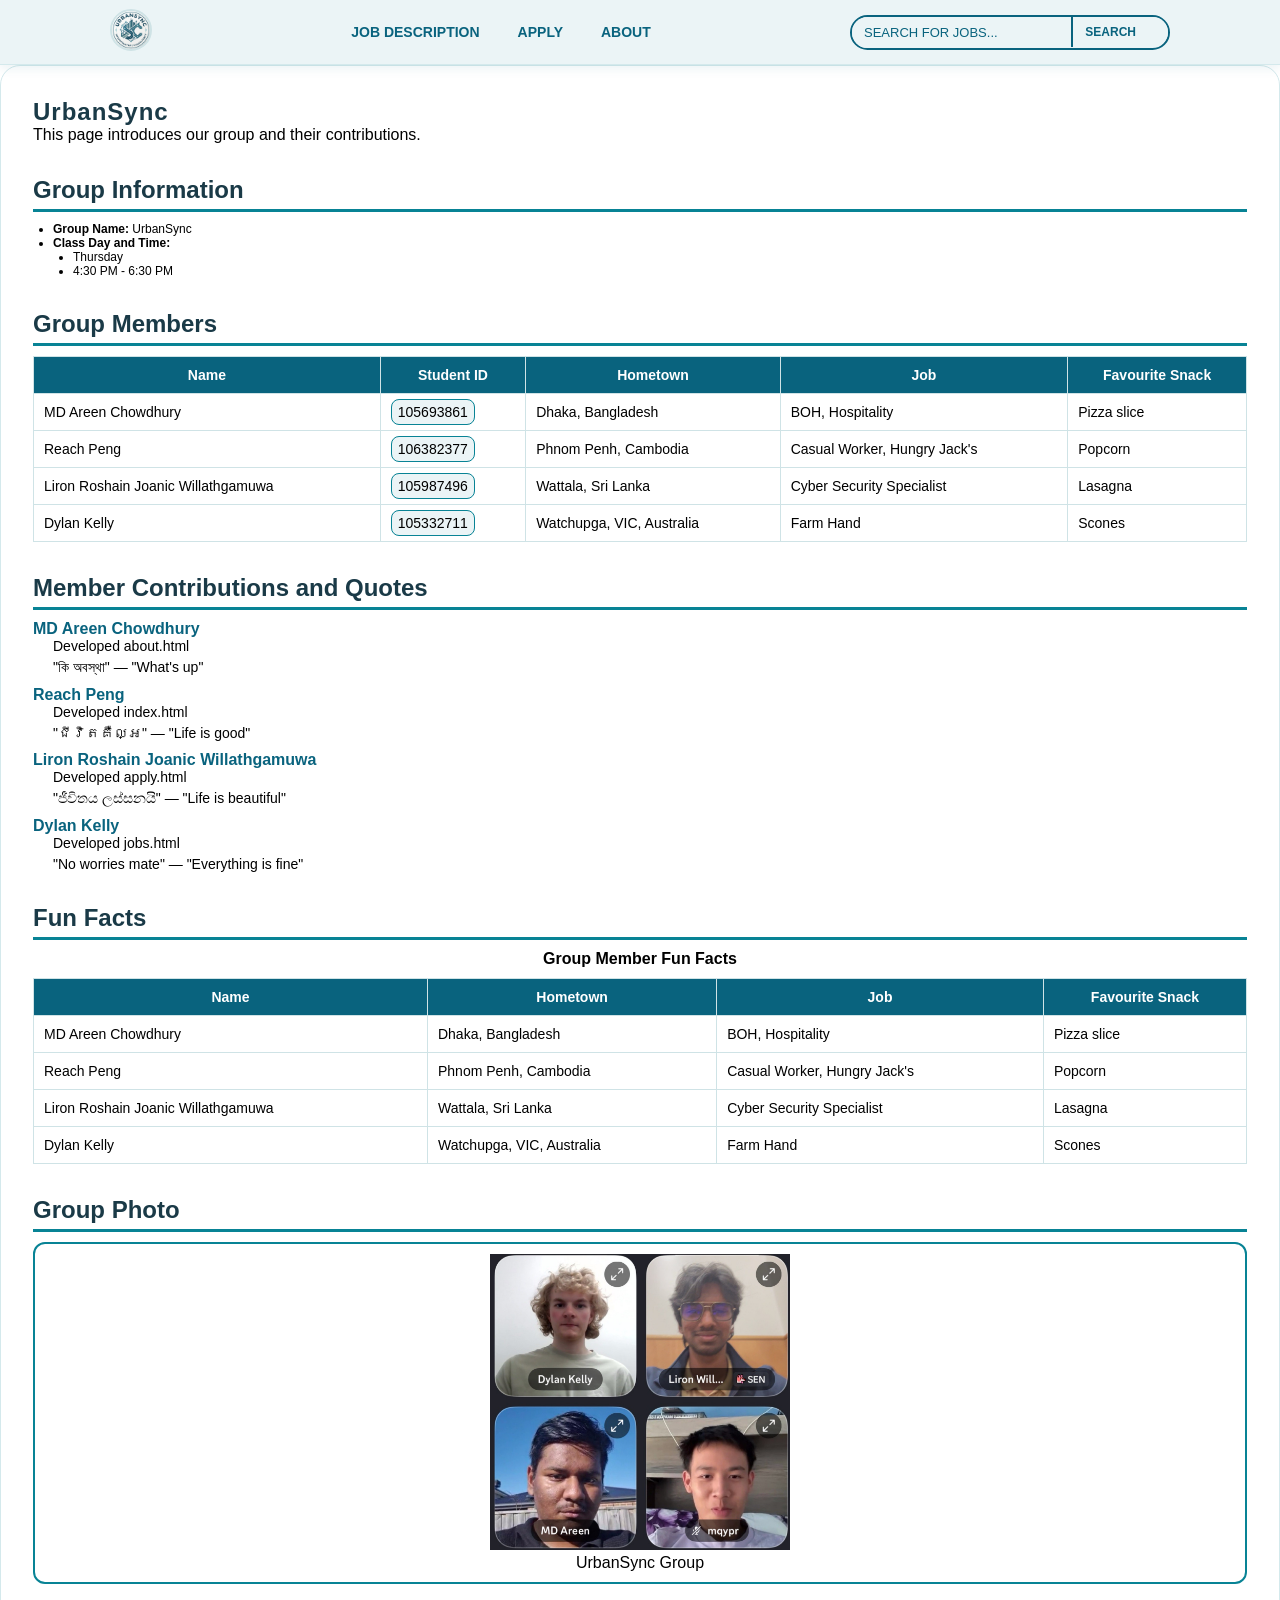
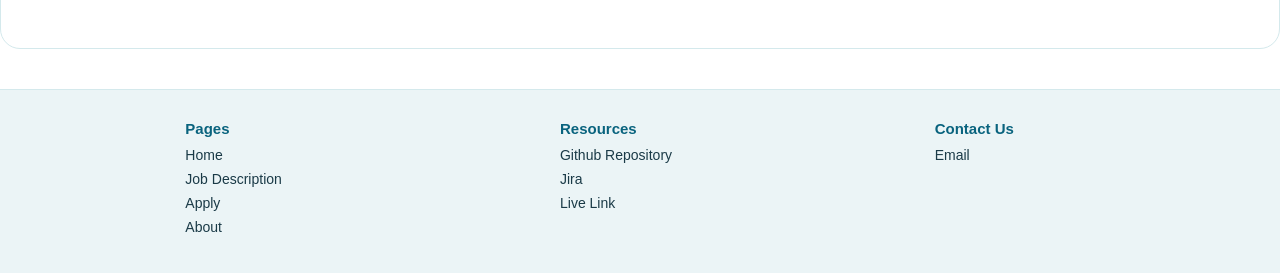
==== about.html @ 6f07172c "inline css req for index.html" ====
<!DOCTYPE html>
<html lang="en">

<head>
  <meta charset="UTF-8">
  <meta name="description" content="About page for UrbanSync group project">
  <meta name="viewport" content="width=device-width, initial-scale=1.0">
  <title>About - UrbanSync</title>

  <!-- External CSS -->
  <link rel="stylesheet" href="style.css">

  <!-- Embedded CSS -->
  <style>
    .about-container {
      background: white;
      border: 1px solid #d4e9ec;
      border-radius: 20px;
      padding: 2rem;
    }

    .about-section {
      margin-bottom: 2rem;
    }

    .about-section h2 {
      border-bottom: 3px solid #088395;
      padding-bottom: 5px;
      margin-bottom: 10px;
    }

    .about-section ul {
      list-style-type: disc;
      margin-left: 20px;
    }

    .member-table {
      width: 100%;
      border-collapse: collapse;
      margin-top: 10px;
    }

    .member-table th,
    .member-table td {
      border: 1px solid #cfe3e6;
      padding: 10px;
      font-size: 14px;
    }

    .member-table th {
      background-color: #09637E;
      color: white;
    }

    .member-table tr:hover {
      background-color: #dceff1;
    }

    .student-id {
      background-color: #EBF4F6;
      border: 1px solid #088395;
      padding: 4px 6px;
      border-radius: 8px;
    }

    dt {
      font-weight: bold;
      margin-top: 10px;
      color: #09637E;
    }

    dd {
      margin-left: 20px;
      margin-bottom: 5px;
      font-size: 14px;
    }

    caption {
      font-weight: bold;
      margin-bottom: 10px;
    }

    figure {
      border: 2px solid #088395;
      border-radius: 12px;
      padding: 10px;
      text-align: center;
    }

    a:focus {
      outline: 2px solid black;
    }
  </style>
</head>

<body>

  <header>
    <nav class="navbar">
      <div class="navbar-container">
        <div class="navbar-logo">
          <a href="index.html"><img src="./images/logo.png" class="logo-pic" alt="logo-pic"></a>
        </div>
        <div class="navbar-link">
          <a href="jobs.html" class="navbar-link-item-a">JOB DESCRIPTION</a>
          <a href="apply.html" class="navbar-link-item-a">APPLY</a>
          <a href="about.html" class="navbar-link-item-a">ABOUT</a>
        </div>
        <form class="search-bar">
          <input type="text" name="search-text" placeholder="SEARCH FOR JOBS..." class="search-text">
          <button type="submit" class="job-search-button">SEARCH</button>
        </form>
      </div>
    </nav>
  </header>

  <main>
    <div class="about-container">

      <!-- Title -->
      <section class="about-section">
        <h1 style="letter-spacing: 1px;">UrbanSync</h1>
        <p>This page introduces our group and their contributions.</p>
      </section>

      <!-- Group Info -->
      <section class="about-section">
        <h2>Group Information</h2>
        <ul>
          <li><strong>Group Name:</strong> UrbanSync</li>
          <li>
            <strong>Class Day and Time:</strong>
            <ul>
              <li>Thursday</li>
              <li>4:30 PM - 6:30 PM</li>
            </ul>
          </li>
        </ul>
      </section>

      <!-- Members -->
      <section class="about-section">
        <h2>Group Members</h2>

        <table class="member-table">
          <tr>
            <th>Name</th>
            <th>Student ID</th>
            <th>Hometown</th>
            <th>Job</th>
            <th>Favourite Snack</th>
          </tr>

          <tr>
            <td>MD Areen Chowdhury</td>
            <td><span class="student-id">105693861</span></td>
            <td>Dhaka, Bangladesh</td>
            <td>BOH, Hospitality</td>
            <td>Pizza slice</td>
          </tr>

          <tr>
            <td>Reach Peng</td>
            <td><span class="student-id">106382377</span></td>
            <td>Phnom Penh, Cambodia</td>
            <td>Casual Worker, Hungry Jack's</td>
            <td>Popcorn</td>
          </tr>

          <tr>
            <td>Liron Roshain Joanic Willathgamuwa</td>
            <td><span class="student-id">105987496</span></td>
            <td>Wattala, Sri Lanka</td>
            <td>Cyber Security Specialist</td>
            <td>Lasagna</td>
          </tr>

          <tr>
            <td>Dylan Kelly</td>
            <td><span class="student-id">105332711</span></td>
            <td>Watchupga, VIC, Australia</td>
            <td>Farm Hand</td>
            <td>Scones</td>
          </tr>
        </table>
      </section>

      <!-- Contributions -->
      <section class="about-section">
        <h2>Member Contributions and Quotes</h2>

        <dl>
          <dt>MD Areen Chowdhury</dt>
          <dd>Developed about.html</dd>
          <dd>"কি অবস্থা" — "What's up"</dd>

          <dt>Reach Peng</dt>
          <dd>Developed index.html</dd>
          <dd>"ជីវិតគឺល្អ" — "Life is good"</dd>

          <dt>Liron Roshain Joanic Willathgamuwa</dt>
          <dd>Developed apply.html</dd>
          <dd>"ජීවිතය ලස්සනයි" — "Life is beautiful"</dd>

          <dt>Dylan Kelly</dt>
          <dd>Developed jobs.html</dd>
          <dd>"No worries mate" — "Everything is fine"</dd>
        </dl>
      </section>

      <!-- Fun Facts -->
      <section class="about-section">
        <h2>Fun Facts</h2>

        <table class="member-table">
          <caption>Group Member Fun Facts</caption>

          <tr>
            <th>Name</th>
            <th>Hometown</th>
            <th>Job</th>
            <th>Favourite Snack</th>
          </tr>

          <tr>
            <td>MD Areen Chowdhury</td>
            <td>Dhaka, Bangladesh</td>
            <td>BOH, Hospitality</td>
            <td>Pizza slice</td>
          </tr>

          <tr>
            <td>Reach Peng</td>
            <td>Phnom Penh, Cambodia</td>
            <td>Casual Worker, Hungry Jack's</td>
            <td>Popcorn</td>
          </tr>

          <tr>
            <td>Liron Roshain Joanic Willathgamuwa</td>
            <td>Wattala, Sri Lanka</td>
            <td>Cyber Security Specialist</td>
            <td>Lasagna</td>
          </tr>

          <tr>
            <td>Dylan Kelly</td>
            <td>Watchupga, VIC, Australia</td>
            <td>Farm Hand</td>
            <td>Scones</td>
          </tr>

        </table>
      </section>

      <!-- Group Photo -->
      <section class="about-section">
        <h2>Group Photo</h2>

        <figure>
          <img src="./images/group-photo.jpg" alt="UrbanSync group photo" width="300">
          <figcaption>UrbanSync Group</figcaption>
        </figure>
      </section>

    </div>
  </main>

  <footer>
    <nav>
      <div class="footer-container">
        <div class="footer-column">
          <h2 class="footer-column-title">Pages</h2>
          <ul class="footer-column-list">
            <li class="footer-column-item">
              <a href="/index.html">Home</a>
            </li>
            <li class="footer-column-item">
              <a href="/jobs.html">Job Description</a>
            </li>
            <li class="footer-column-item">
              <a href="/apply.html">Apply</a>
            </li>
            <li class="footer-column-item">
              <a href="/about.html">About</a>
            </li>
          </ul>
        </div>
        <div class="footer-column">
          <h2 class="footer-column-title">Resources</h2>
          <ul class="footer-column-list">
            <li class="footer-column-item">
              <a href="https://github.com/mqypr/UrbanSync">Github Repository</a>
            </li>
            <li class="footer-column-item">
              <a class="footer-column-item"
                href="https://pengreach123.atlassian.net/?continue=https%3A%2F%2Fpengreach123.atlassian.net%2Fwelcome%2Fsoftware%3FprojectId%3D10033&atlOrigin=eyJpIjoiOGMzNTY2NzRmYTE2NGY5MzkxNmFkNDQ3ZmFmNWVmYmYiLCJwIjoiamlyYS1zb2Z0d2FyZSJ9">Jira
              </a>
            </li>
            <li class="footer-column-item">
              <a class="footer-column-item" href="https://mqypr.github.io/UrbanSync/">Live Link</a>
            </li>
          </ul>
        </div>
        <div class="footer-column">
          <h2 class="footer-column-title">Contact Us</h2>
          <ul class="footer-column-list">
            <li class="footer-column-item">
              <a href="mailto:blank" class="footer-column-item">Email</a>
            </li>
          </ul>
        </div>
      </div>

    </nav>
  </footer>

</body>

</html>
---- style.css ----
:root {
  --primary: #09637E;
  --secondary: #088395;
  --tertiary: #7AB2B2;
  --bg-main: #EBF4F6;
  --text-main: #1A3A47;
  --main-font: arial;
}

* {
  margin: 0;
  padding: 0;
  box-sizing: border-box;
  font-family: var(--main-font);
}

h1,
h2,
h3,
h4,
h5,
h6 {
  font-weight: 600;
  color: var(--text-main);
}

ul {
  list-style-type: none;
}

li {
  font-family: var(--main-font);
  font-size: 12px;
}

a {
  text-decoration: none;
  color: var(--primary)
}

button {
  cursor: pointer;
  font-weight: bold;
  color: var(--text-main);
}

sup {
  text-decoration: underline;
  font-size: 50%;
}


.navbar {
  position: sticky;
  top: 0;
  background: #ebf4f6;
  border-bottom: 1px solid #d4e9ec;
  box-shadow: 0 4px 10px rgba(9, 99, 126, 0.08);
}

.navbar-container {
  max-width: 1100px;
  height: 64px;
  margin: auto;
  padding-left: 20px;
  padding-right: 20px;
  display: flex;
  justify-content: space-between;
  align-items: center;
}

.navbar-link {
  display: flex;
  gap: 10px;
  align-items: center;
}

.navbar-link-item-a {
  padding: 8px 14px;
  border-radius: 20px;
  color: var(--primary);
  font-weight: bold;
  font-size: 14px;
}

.navbar-link-item-a:hover {
  background: #dceff1;
  color: var(--secondary);
}

.logo-pic {
  width: 42px;
  height: 42px;
  border-radius: 50%;
  border: 2px solid #cfe3e6;
}

.search-bar {
  display: flex;
  width: 320px;
  background: #ebf4f6;
  border: 2px solid var(--primary);
  border-radius: 20px;
  align-items: center;
}

.search-text {
  width: 220px;
  padding: 8px 12px;
  border: none;
  background: #ebf4f6;
  color: var(--primary);
  font-size: 13px;
  border-top-left-radius: 20px;
  border-bottom-left-radius: 20px;
}

.search-text:focus {
  outline: none;
}

.search-text::placeholder {
  color: var(--primary);
}

.job-search-button {
  border: none;
  background: #ebf4f6;
  color: var(--primary);
  font-weight: bold;
  font-size: 12px;
  padding: 8px 12px;
  padding-right: 32px;
  border-left: 2px solid var(--primary);
  border-top-right-radius: 20px;
  border-bottom-right-radius: 20px;
  display: flex;
  align-items: center;
  justify-content: center;
}

.job-search-button:hover {
  background: #dceff1;
  color: var(--secondary);
}

footer {
  width: 100%;
  margin-top: 40px;
  padding: 30px 20px;
  background: #ebf4f6;
  border-top: 1px solid #d4e9ec;
}

.footer-container {
  max-width: 1100px;
  margin: auto;
  display: flex;
  justify-content: space-around;
  flex-wrap: wrap;
  gap: 24px;
}

.footer-column {
  min-width: 160px;
}

.footer-column-title {
  font-size: 15px;
  font-weight: bold;
  color: var(--primary);
  margin-bottom: 10px;
}

.footer-column-item {
  font-size: 14px;
  color: var(--text-main);
  margin-bottom: 8px;
}

.footer-column-item a {
  color: var(--text-main);
}

.footer-column-item a:hover {
  color: var(--secondary);
}

/* apply.html styles */

.apply-form-section {
  background-color: white;
  border-radius: 28px;
  padding: 2.5rem;
  border: 1px solid #d4e9ec;
  box-shadow: 0 20px 35px -12px rgba(9, 99, 126, 0.2);
}

.apply-form-section h1 {
  color: #09637e;
  font-size: 2rem;
  text-align: center;
  font-weight: 700;
  margin-bottom: 1.8rem;
  letter-spacing: -0.5px;
  position: relative;
  padding-bottom: 0.8rem;
}

.apply-form-section h1::after {
  content: '';
  width: 80px;
  height: 4px;
  background-color: #088395;
  border-radius: 2px;
  position: absolute;
  bottom: 0;
  left: 50%;
  transform: translateX(-50%);
}

.apply-form-section form {
  display: flex;
  flex-direction: column;
  gap: 1.2rem;
}

.apply-form-section label {
  display: inline-block;
  font-weight: 600;
  color: #09637e;
  font-size: 0.9rem;
  margin-bottom: 0.2rem;
}

.apply-form-section input,
.apply-form-section select,
.apply-form-section textarea {
  width: 100%;
  padding: 0.8rem 1rem;
  border: 1.5px solid #cfe3e6;
  border-radius: 14px;
  font-size: 0.95rem;
  background-color: #fefefe;
  transition: 0.2s;
}

.apply-form-section input:focus,
.apply-form-section select:focus,
.apply-form-section textarea:focus {
  outline: none;
  border-color: #088395;
  box-shadow: 0 0 0 3px rgba(8, 131, 149, 0.15);
}

.apply-form-section fieldset {
  border: 1.5px solid #cfe3e6;
  border-radius: 18px;
  padding: 1rem 1.2rem;
  margin: 0.5rem 0;
}

.apply-form-section legend {
  color: #09637e;
  font-weight: 700;
  background-color: white;
  padding-left: 0.8rem;
  padding-right: 0.8rem;
}

.apply-form-section fieldset label {
  font-weight: 500;
  color: #2c5f6b;
  margin-left: 0.3rem;
  margin-right: 1rem;
}

.apply-form-section fieldset input {
  width: auto;
  margin-right: 0.2rem;
}

.apply-form-section input[type="radio"],
.apply-form-section input[type="checkbox"] {
  width: auto;
  margin-right: 0.3rem;
  transform: scale(1.05);
  accent-color: #088395;
}

.apply-form-section input[type="submit"] {
  width: 100%;
  border: none;
  color: white;
  background-color: #09637e;
  padding: 1rem 2rem;
  font-size: 1.1rem;
  font-weight: 700;
  border-radius: 40px;
  cursor: pointer;
  margin-top: 1rem;
  letter-spacing: 1px;
  transition: 0.3s;
}

.apply-form-section input[type="submit"]:hover {
  background-color: #088395;
  transform: translateY(-2px);
  box-shadow: 0 8px 18px rgba(9, 99, 126, 0.3);
}

.apply-form-section textarea {
  resize: vertical;
  min-height: 80px;
}

.phone-australia {
  display: flex;
  align-items: center;
}

.phone-australia input {
  flex: 1;
}

.dob-wrapper {
  display: flex;
  align-items: center;
  gap: 10px;
}

.dob-wrapper input {
  flex: 1;
}

.dob-hint {
  font-size: 12px;
  color: #7ab3b2;
  margin-top: 5px;
}

.apply-form-section form br {
  display: none;
}

.apply-form-section input::placeholder {
  color: #b8d4d8;
  font-size: 0.85rem;
}


/* jobs.html style stuff */
/* The Aside html navigation page */
#JobsPage {
  margin: 0;
  min-height: 100vh;
  background-color: #EDF4F6;
}

.jobs-layout {
  display: flex;
  flex-direction: row-reverse;
}

#JobNav {
  width: 25%;
  min-width: 16rem;
  padding: 1.5rem;
  background-image: linear-gradient(to bottom, #2B617B, #3A8193);
}

#JobNav h2 {
  margin: 0 0 1.5rem 0;
  padding: 1rem;
  text-align: center;
  color: #EDF4F6;
  background-color: #1f4b61;
  border-radius: 0.75rem;
}

.JobContainer {
  display: flex;
  flex-direction: column;
  gap: 1rem;
}

.JobContainer a {
  text-decoration: none;
  color: inherit;
}

.JobSection {
  padding: 1rem;
  border-radius: 0.75rem;
  background-image: linear-gradient(to right, #2B617B, #3A8193);
  color: #EDF4F6;
  transition: background-image 0.25s ease, transform 0.25s ease;
}

.JobSection:hover {
  background-image: linear-gradient(to right, #3A8193, #86B1B1);
  transform: translateY(-0.15rem);
  cursor: pointer;
}

.JobSection h3 {
  margin: 0 0 0.5rem 0;
}

.JobSection p {
  margin: 0.35rem 0 0 0;
  line-height: 1.4;
}

#JobContent {
  flex: 1;
  padding: 1.5rem;
}

#JobsContentMain {
  width: 100%;
  height: 100%;
  min-height: 80vh;
  border: none;
  border-radius: 0.75rem;
  background-color: white;
  display: block;
}

/* Job content page styling */
/* The information page for the jobs*/
#JobPageBodyStyle {
  margin: 0;
  padding: 1rem;
  background-color: #EDF4F6;
}

#JobArticle {
  background-color: #ffffff;
  border-radius: 0.75rem;
  padding: 1.25rem;
}

#JobTitle {
  margin: 0 0 1.25rem 0;
  padding: 1rem 1.25rem;
  background-image: linear-gradient(to right, #2B617B, #3A8193);
  border-radius: 0.75rem;
  color: #EDF4F6;
}

#JobTitle h2,
#JobTitle h3,
#JobTitle p {
  margin: 0 0 0.5rem 0;
}

#JobTitle p {
  font-weight: bold;
}

#JobInfo {
  padding: 0 0.5rem;
  color: #17323f;
}

#JobInfo h2 {
  margin-top: 1.25rem;
  margin-bottom: 0.75rem;
  color: #2B617B;
}

#JobReportingLine,
#JobResponsobilities,
#JobPersonalRequirements {
  margin: 0 0 1.25rem 0;
  padding-left: 1.5rem;
}

#JobReportingLine li,
#JobResponsobilities li,
#JobPersonalRequirements li {
  margin-bottom: 0.5rem;
  line-height: 1.4;
}


/* index.html styling */
.index-hero {
  background-repeat: no-repeat;
  background-attachment: fixed;
  background-size: cover;
  background-position: center;
  height: 400px;
  align-items: center;
  display: flex;
  justify-content: center;
  flex-direction: column;
  align-items: center;
}

.index-hero-h1 {
  color: var(--bg-main);
  background-color: rgba(0, 0, 0, 0.4);
  font-size: 80px;
}

.index-hero-slogan {
  color: var(--bg-main);
  background-color: rgba(0, 0, 0, 0.4);
  font-size: 28px;
}

.index-hero-slogan-highlight {
  filter: blur(2px);
}

.index-hero-slogan-highlight:hover {
  filter: blur(0px);
}

.index-intro {
  border: 1px;
  border-radius: 35px;
  background-color: var(--bg-main);
  margin-top: 144px;
  margin-bottom: 144px;
  margin-left: 7%;
  margin-right: 7%;
  display: flex;
  justify-content: space-around;
  flex-direction: row;
  align-items: center;
  padding: 24px
}


.index-intro-description {
  max-width: 500px;
  font-size: 24px;
  padding: 24px;
}

.index-intro-title {
  padding-bottom: 12px;
}

.index-intro-vid {
  padding: 24px;
}


.index-intro-vid-content {
  height: 250px;
  width: auto;
}

.index-stats {
  margin: 30px;
  margin-top: 100px;
  display: flex;
  flex-direction: column;
  align-items: center;
}

.index-stats-number {
  font-size: 67px;
}

.index-stats-text {
  font-size: 24px;
  padding: 60px;
  max-width: 700px;
  text-align: center;
}

.index-compare {
  margin-top: 144px;
  margin-bottom: 144px;
  margin-left: 7%;
  margin-right: 7%;
  display: flex;
  justify-content: space-around;
  flex-direction: column;
  padding-top: 50px;
  padding-bottom: 50px;
}

.index-compare-title {
  font-size: 48px;
  padding-bottom: 24px;

}

.index-compare-table {
  border: 1px;
  border-radius: 35px;
  background-color: var(--bg-main);
  padding: 48px;
  padding-left: 7%;
  padding-right: 7%;
  text-align: center;
}


.index-compare-table-category {
  font-size: 24px;
  border-bottom: #088395 1px solid;
  padding-bottom: 14px;
}

.index-compare-table-title {
  font-size: 24px;
  padding-bottom: 30px;
}

.index-compare-table-row-data {
  font-size: 18px;
  padding-top: 30px;
  padding-bottom: 30px;
}

.index-footnote {
  padding-left: 7%;
  padding-right: 7%;
}

.index-footnote-item {
  font-style: italic;
  color: var(--main-font);
  font-size: small;
}

@media only screen and (max-width: 750px) {
  .search-bar {
    display: none;
  }
}
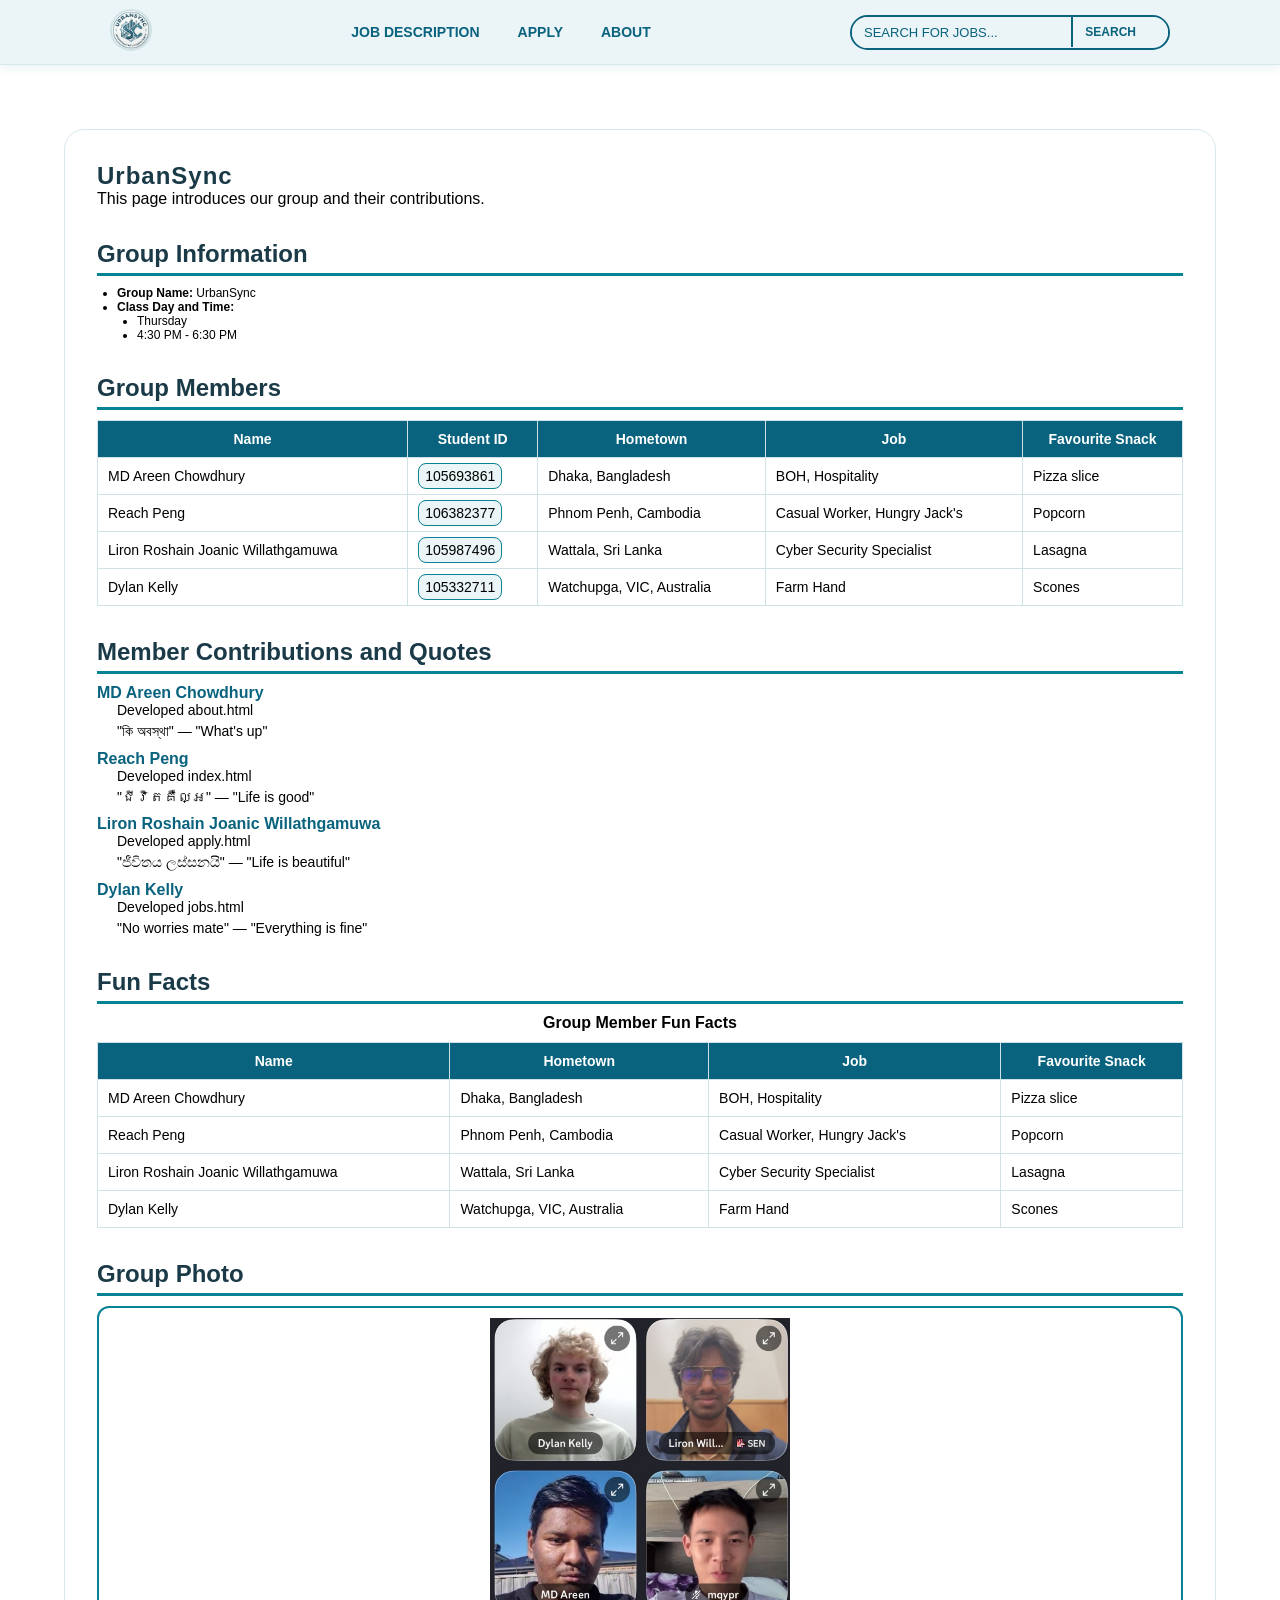
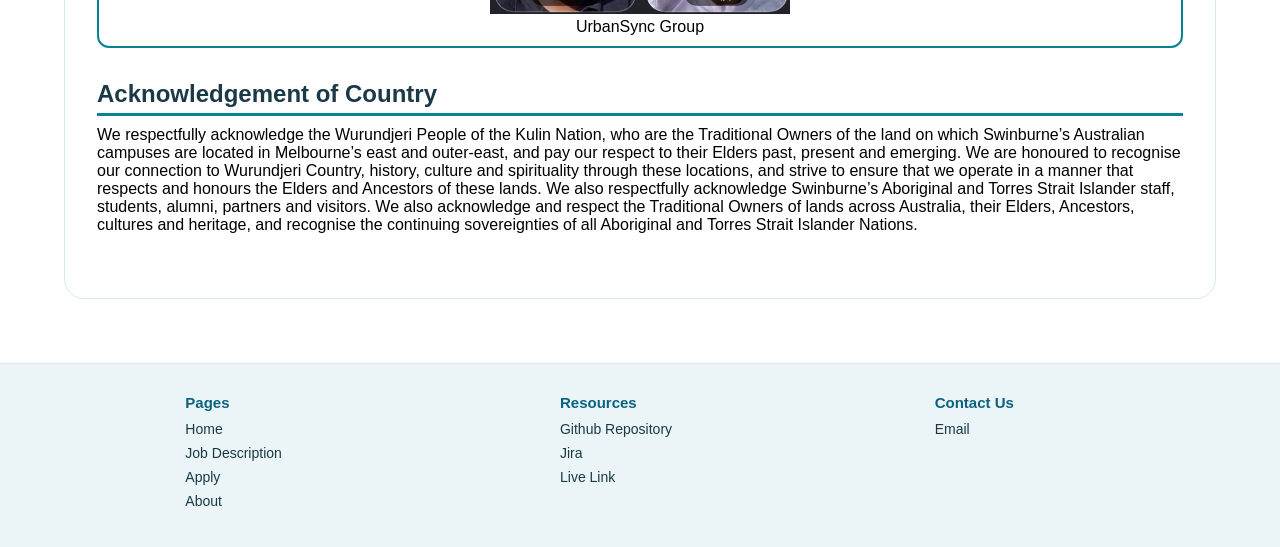
==== commit 37fe7ea3: "added ack.of country" ====
--- a/about.html
+++ b/about.html
@@ -12,57 +12,6 @@
 
   <!-- Embedded CSS -->
   <style>
-    .about-container {
-      background: white;
-      border: 1px solid #d4e9ec;
-      border-radius: 20px;
-      padding: 2rem;
-    }
-
-    .about-section {
-      margin-bottom: 2rem;
-    }
-
-    .about-section h2 {
-      border-bottom: 3px solid #088395;
-      padding-bottom: 5px;
-      margin-bottom: 10px;
-    }
-
-    .about-section ul {
-      list-style-type: disc;
-      margin-left: 20px;
-    }
-
-    .member-table {
-      width: 100%;
-      border-collapse: collapse;
-      margin-top: 10px;
-    }
-
-    .member-table th,
-    .member-table td {
-      border: 1px solid #cfe3e6;
-      padding: 10px;
-      font-size: 14px;
-    }
-
-    .member-table th {
-      background-color: #09637E;
-      color: white;
-    }
-
-    .member-table tr:hover {
-      background-color: #dceff1;
-    }
-
-    .student-id {
-      background-color: #EBF4F6;
-      border: 1px solid #088395;
-      padding: 4px 6px;
-      border-radius: 8px;
-    }
-
     dt {
       font-weight: bold;
       margin-top: 10px;
@@ -262,7 +211,19 @@
           <figcaption>UrbanSync Group</figcaption>
         </figure>
       </section>
-
+      <!--Acknowledgement of Country-->
+      <section class="about-section">
+        <h2>Acknowledgement of Country</h2>
+        <p>We respectfully acknowledge the Wurundjeri People of the Kulin Nation, who are the Traditional Owners of the
+          land on which Swinburne’s Australian campuses are located in Melbourne’s east and outer-east, and pay our
+          respect to their Elders past, present and emerging. We are honoured to recognise our connection to Wurundjeri
+          Country, history, culture and spirituality through these locations, and strive to ensure that we operate in a
+          manner that respects and honours the Elders and Ancestors of these lands. We also respectfully acknowledge
+          Swinburne’s Aboriginal and Torres Strait Islander staff, students, alumni, partners and visitors. We also
+          acknowledge and respect the Traditional Owners of lands across Australia, their Elders, Ancestors, cultures
+          and heritage, and recognise the continuing sovereignties of all Aboriginal and Torres Strait Islander Nations.
+        </p>
+      </section>
     </div>
   </main>
 
--- a/style.css
+++ b/style.css
@@ -1,3 +1,4 @@
+/* :root command inspired from chatgpt "how to structure css file" */
 :root {
   --primary: #09637E;
   --secondary: #088395;
@@ -487,12 +488,14 @@
 
 /* index.html styling */
 .index-hero {
+  background-image: url(./images/city-buildings-night.jpg);
   background-repeat: no-repeat;
   background-attachment: fixed;
   background-size: cover;
   background-position: center;
   height: 400px;
   align-items: center;
+  /* display: flex inspired from: https://www.w3schools.com/cssref/pr_class_display.php */
   display: flex;
   justify-content: center;
   flex-direction: column;
@@ -635,4 +638,57 @@
   .search-bar {
     display: none;
   }
+}
+
+/* about page */
+.about-container {
+  background: white;
+  border: 1px solid #d4e9ec;
+  border-radius: 20px;
+  padding: 2rem;
+  margin: 5%;
+}
+
+.about-section {
+  margin-bottom: 2rem;
+}
+
+.about-section h2 {
+  border-bottom: 3px solid #088395;
+  padding-bottom: 5px;
+  margin-bottom: 10px;
+}
+
+.about-section ul {
+  list-style-type: disc;
+  margin-left: 20px;
+}
+
+.member-table {
+  width: 100%;
+  border-collapse: collapse;
+  margin-top: 10px;
+}
+
+.member-table th,
+.member-table td {
+  border: 1px solid #cfe3e6;
+  padding: 10px;
+  font-size: 14px;
+}
+
+.member-table th {
+  background-color: #09637E;
+  color: white;
+}
+
+.member-table tr:hover {
+  background-color: #dceff1;
+}
+
+.student-id {
+  background-color: #EBF4F6;
+  border: 1px solid #088395;
+  padding: 4px 6px;
+  border-radius: 8px;
 }
